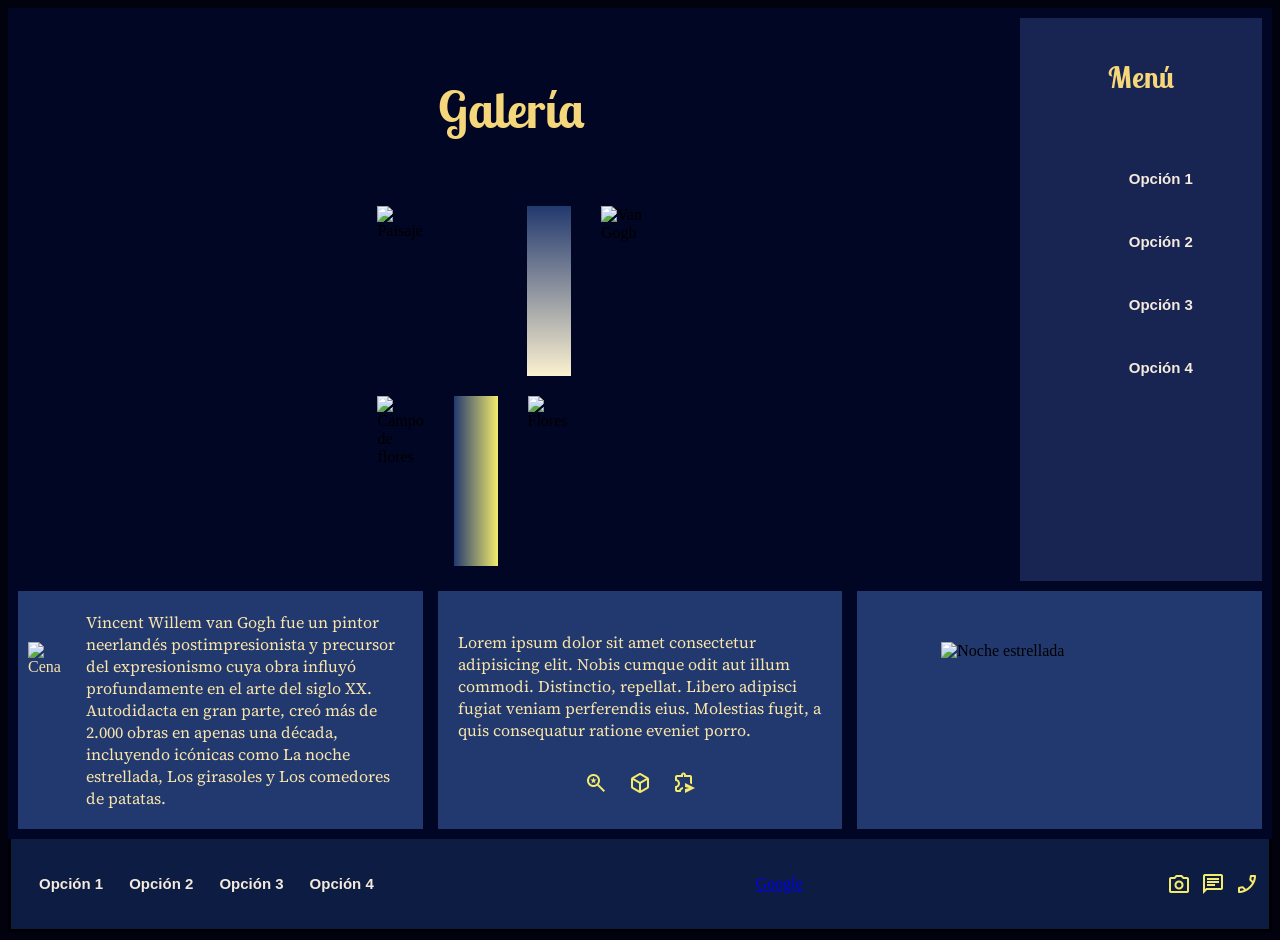
==== practica1.html @ 7284eb71 "Add files via upload" ====
<!DOCTYPE html>
<html lang="es">
    <head>
        <meta charset="UTF-8">
        <link rel="stylesheet" href="estilo.css"/>
        <link rel="preconnect" href="https://fonts.googleapis.com">
        <link rel="preconnect" href="https://fonts.gstatic.com" crossorigin>
        <link href="https://fonts.googleapis.com/css2?family=Lobster+Two:ital,wght@0,400;0,700;1,400;1,700&family=Source+Serif+4:ital,opsz,wght@0,8..60,200..900;1,8..60,200..900&display=swap" rel="stylesheet">
        <link rel="stylesheet" href="https://fonts.googleapis.com/css2?family=Material+Symbols+Outlined:opsz,wght,FILL,GRAD@24,400,0,0" />
        <title>Práctica 1</title>
    </head>
    <body>
        <main>
            <section id="principal">
                <section class="filaU">
                    <article class="gal">
                        <h3>Galería</h3>
                        <article class="contenedor">
                            <article class="filaC">
                                <article class="caja">
                                    <img src="imagenes/Obra paisaje.webp" width=100% height="170" alt="Paisaje">
                                </article>
                                <article class="cajaBG"></article>
                                <article class="cajaDG"></article>
                                <article class="caja">
                                    <img src="imagenes/Obra Van Gogh.webp" width=100% height="80" alt="Van Gogh">
                                </article>
                            </article>
                            <article class="filaC">
                                <article class="caja">
                                    <img src="imagenes/campodeflores.webp" width=100% height="80" alt="Campo de flores">
                                </article>
                                <article class="cajaDGD"></article>
                                <article class="caja">
                                    <img src="imagenes/Flores.webp" width=100% height="80" alt="Flores">
                                </article>
                                <article class="cajaBGD"></article>
                            </article>
                        </article>
                    </article>
                    <aside class="menu">
                        <h3>Menú</h3>
                        <nav>
                            <ul>
                                <li><a>Opción 1</a></li>
                                <li><a>Opción 2</a></li>
                                <li><a>Opción 3</a></li>
                                <li><a>Opción 4</a></li>
                            </ul>
                        </nav>
                    </aside>
                </section>
                <section class="filaD">
                    <article class="cajaI">
                        <img src="imagenes/cena.webp" width=60% height="70" alt="Cena">
                        <p>Vincent Willem van Gogh fue un pintor neerlandés postimpresionista y precursor del expresionismo cuya obra influyó profundamente en el arte del siglo XX. Autodidacta en gran parte, creó más de 2.000 obras en apenas una década, incluyendo icónicas como La noche estrellada, Los girasoles y Los comedores de patatas.</p>
                    </article>
                    <article class="cajaD">
                        <p>Lorem ipsum dolor sit amet consectetur adipisicing elit. Nobis cumque odit aut illum commodi. Distinctio, repellat. Libero adipisci fugiat veniam perferendis eius. Molestias fugit, a quis consequatur ratione eveniet porro.</p>
                        <article class="iconos">
                            <span class="material-symbols-outlined">
                                saved_search
                            </span>
                            <span class="material-symbols-outlined">
                                deployed_code
                            </span>
                            <span class="material-symbols-outlined">
                                send_time_extension
                            </span>
                        </article>
                    </article>
                    <article class="cajaDN">
                        <img src="imagenes/Nocheestrellada.webp" width=60% height="70" alt="Noche estrellada">
                    </article>
                </section>
            </section>
        </main>
        <footer>
            <article class="ListaPie">
                <nav>
                    <ul>
                        <li><a>Opción 4</a></li>
                        <li><a>Opción 3</a></li>
                        <li><a>Opción 2</a></li>
                        <li><a>Opción 1</a></li>
                    </ul>
                </nav>
            </article>
            <article class="GooglePie">
                <a href="https://www.google.com">Google</a>
            </article>
            <article class="IconosPie">
                <span class="material-symbols-outlined">
                    photo_camera
                </span>
                <span class="material-symbols-outlined">
                    chat
                </span>
                <span class="material-symbols-outlined">
                    phone_enabled
                </span>
            </article>
        </footer>
    </body>
</html>
---- estilo.css ----
body{
    background-color: #01020e;

}

p{
    font-family: "Source Serif 4", serif;
    margin: 15px;
}

#principal{
    display: flex;
    flex-direction: column;
    gap: 10px;
    padding: 10px;
    background-color: #020625;
}

.filaU{
    display:flex;
    gap: 15px;
    justify-content: center;
}

.gal{
    display: flex;
    padding: 10px;
    gap: 10px;
    flex-direction: column;
    width: 100%;
    align-items: center;
}

.gal h3{
    text-align: center;
    color: #f5d67a;
    font-size: 50px;
    font-family: "Lobster Two", sans-serif;
}

.contenedor{
    display: flex;
    flex-direction: column;
    gap: 10px;
}

.filaC{
    display: flex;
    gap: 20px;
}

.caja{
    display: flex;
    align-items: center;
    width: 60%;
    height: 170px;
    margin: 5px;

}

.caja img{
    width: 100%;
    height: 100%
}

.cajaBG{
    background-image: url('imagenes/Nocheestrellada.webp');
    width: 60%;
    height: 170px;
    margin: 5px;

}

.cajaBGD{
    background-image: url('imagenes/Obra\ paisaje.webp');
    width: 60%;
    height: 170px;
    margin: 5px;

}

.cajaDG{
    background-image: linear-gradient(to bottom, #22396F, #FCF1D0);
    width: 60%;
    height: 170px;
    margin: 5px;
}

.cajaDGD{
    background-image: linear-gradient(to left, #F4EB6C, #22396F);
    width: 60%;
    height: 170px;
    margin: 5px;
}

.menu{
    display: flex;
    flex-direction: column;
    padding: 10px;
    background-color: #182452;
    width: 23%;
}

.menu h3{
    color:#f5d67a;
    font-size: 30px;
    text-align: center;
    font-family: "Lobster Two", sans-serif;
}

.menu nav ul li{
    list-style: none;
    color: #f8e4a9;
    text-align: center;
    font-size: 20px;
    gap: 20px;
    margin: 40px;
}

nav li a{
    color:#F5EBDD;
    font-family:Verdana, Geneva, Tahoma, sans-serif;
    font-size: 15px;
    text-decoration: none;
    font-weight: bold;
    padding: 14px 8px;
    gap: 20px;
}

nav li a:hover{
    background-color: #6ca7eb;
    color:#413333;
    border-radius: 10px;
}

.filaD{
    display: flex;
    gap: 15px;
}

.cajaI{
    display: flex;
    align-items: center;
    background-color: #22396F;
    gap: 5px;
    padding: 5px;
    width: 35%;
    color: #f8e4a9;
}

.cajaI img{
    width: 60%;
    height: 60%;
    margin: 5px;
}

.cajaD{
    display: flex;
    align-items: center;
    background-color: #22396F;
    gap: 5px;
    padding: 5px;
    width: 35%;
    color: #f8e4a9;
    flex-direction: column;
    justify-content: center;
}

.cajaD img{
    width: 60%;
    height: 60%;
    margin: 5px;
}

.cajaDN{
    display: flex;
    justify-content: center;
    align-items: center;
    background-color: #22396F;
    gap: 5px;
    padding: 5px;
    width: 35%;
}

.cajaDN img{
    width: 60%;
    height: 60%;
}

footer{
    display: flex;
    align-items: center;
    padding: 10px;
    justify-content: space-between;
    border-style: solid;
    border-top: #2c4786;
    background-color: #0D1C42;

}

.ListaPie nav ul{
    list-style: none;
    display: flex;
    gap: 10px;
    padding: 10px;
    flex-direction: row-reverse;
    color: #ffe69b;
}

.iconos{
    display: flex;
    flex-direction: row;
    gap: 20px;
    margin: 10px;
}

.IconosPie{
    display: flex;
    gap: 10px;
    font-size: 15px;
}

.material-symbols-outlined {
    font-size: 50px;
    color: #F4EB6C;
}
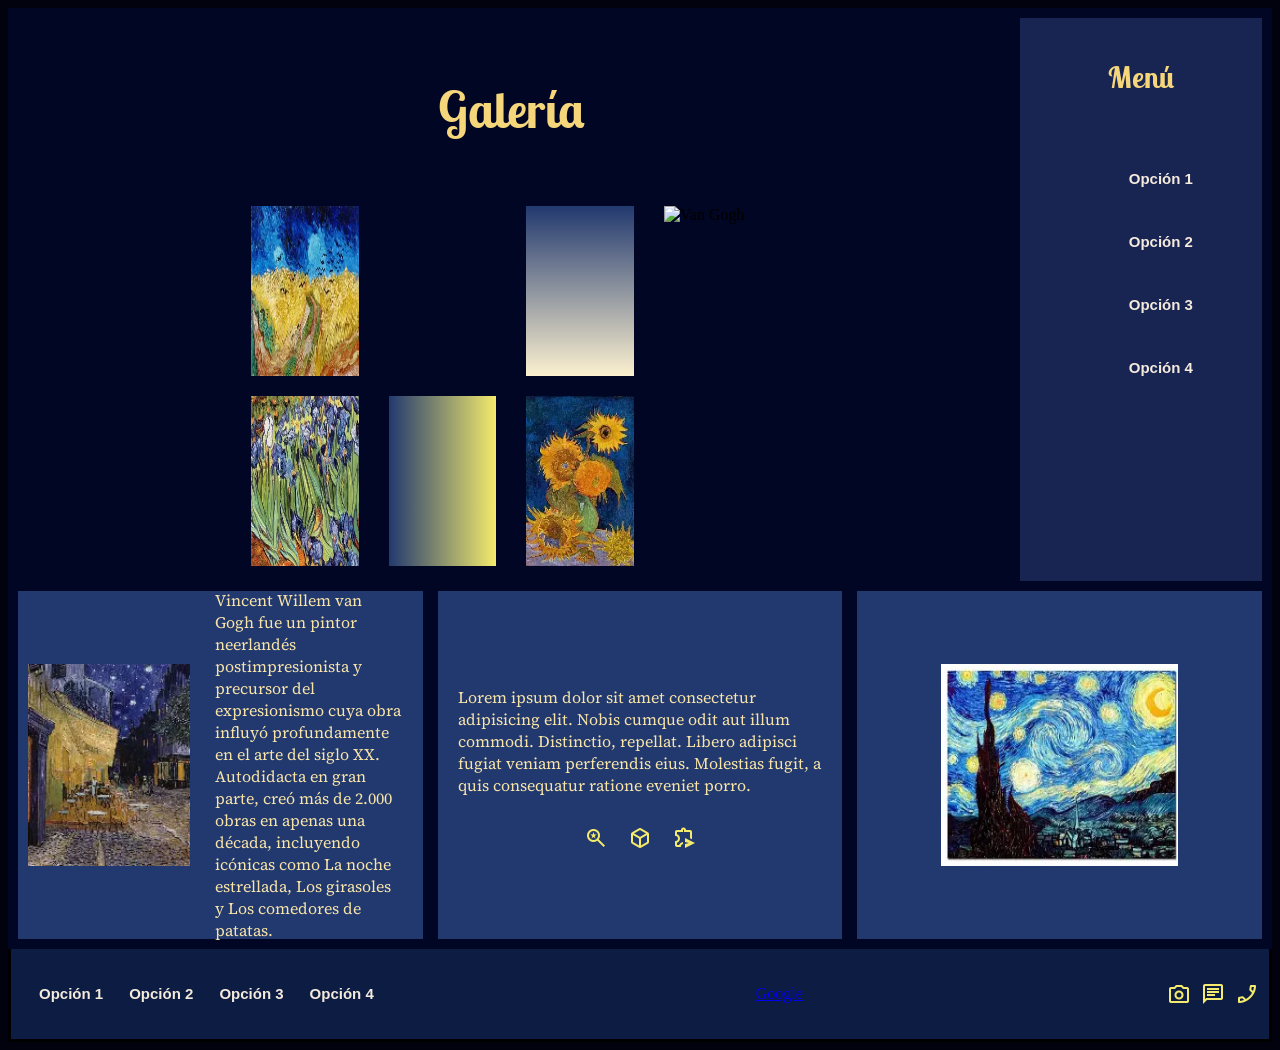
==== commit ffe1271a: "Fix image paths and clean HTML in practica1.html Updated image source paths and cleaned up HTML stru" ====
--- a/practica1.html
+++ b/practica1.html
@@ -18,21 +18,21 @@
                         <article class="contenedor">
                             <article class="filaC">
                                 <article class="caja">
-                                    <img src="imagenes/Obra paisaje.webp" width=100% height="170" alt="Paisaje">
+                                    <img src="Obra paisaje.webp" width=100% height="170" alt="Paisaje">
                                 </article>
                                 <article class="cajaBG"></article>
                                 <article class="cajaDG"></article>
                                 <article class="caja">
-                                    <img src="imagenes/Obra Van Gogh.webp" width=100% height="80" alt="Van Gogh">
+                                    <img src="Obra Van Gogh.webp" width=100% height="80" alt="Van Gogh">
                                 </article>
                             </article>
                             <article class="filaC">
                                 <article class="caja">
-                                    <img src="imagenes/campodeflores.webp" width=100% height="80" alt="Campo de flores">
+                                    <img src="campodeflores.webp" width=100% height="80" alt="Campo de flores">
                                 </article>
                                 <article class="cajaDGD"></article>
                                 <article class="caja">
-                                    <img src="imagenes/Flores.webp" width=100% height="80" alt="Flores">
+                                    <img src="Flores.webp" width=100% height="80" alt="Flores">
                                 </article>
                                 <article class="cajaBGD"></article>
                             </article>
@@ -52,7 +52,7 @@
                 </section>
                 <section class="filaD">
                     <article class="cajaI">
-                        <img src="imagenes/cena.webp" width=60% height="70" alt="Cena">
+                        <img src="cena.webp" width=60% height="70" alt="Cena">
                         <p>Vincent Willem van Gogh fue un pintor neerlandés postimpresionista y precursor del expresionismo cuya obra influyó profundamente en el arte del siglo XX. Autodidacta en gran parte, creó más de 2.000 obras en apenas una década, incluyendo icónicas como La noche estrellada, Los girasoles y Los comedores de patatas.</p>
                     </article>
                     <article class="cajaD">
@@ -70,7 +70,7 @@
                         </article>
                     </article>
                     <article class="cajaDN">
-                        <img src="imagenes/Nocheestrellada.webp" width=60% height="70" alt="Noche estrellada">
+                        <img src="Nocheestrellada.webp" width=60% height="70" alt="Noche estrellada">
                     </article>
                 </section>
             </section>
@@ -102,4 +102,4 @@
             </article>
         </footer>
     </body>
-</html>+</html>
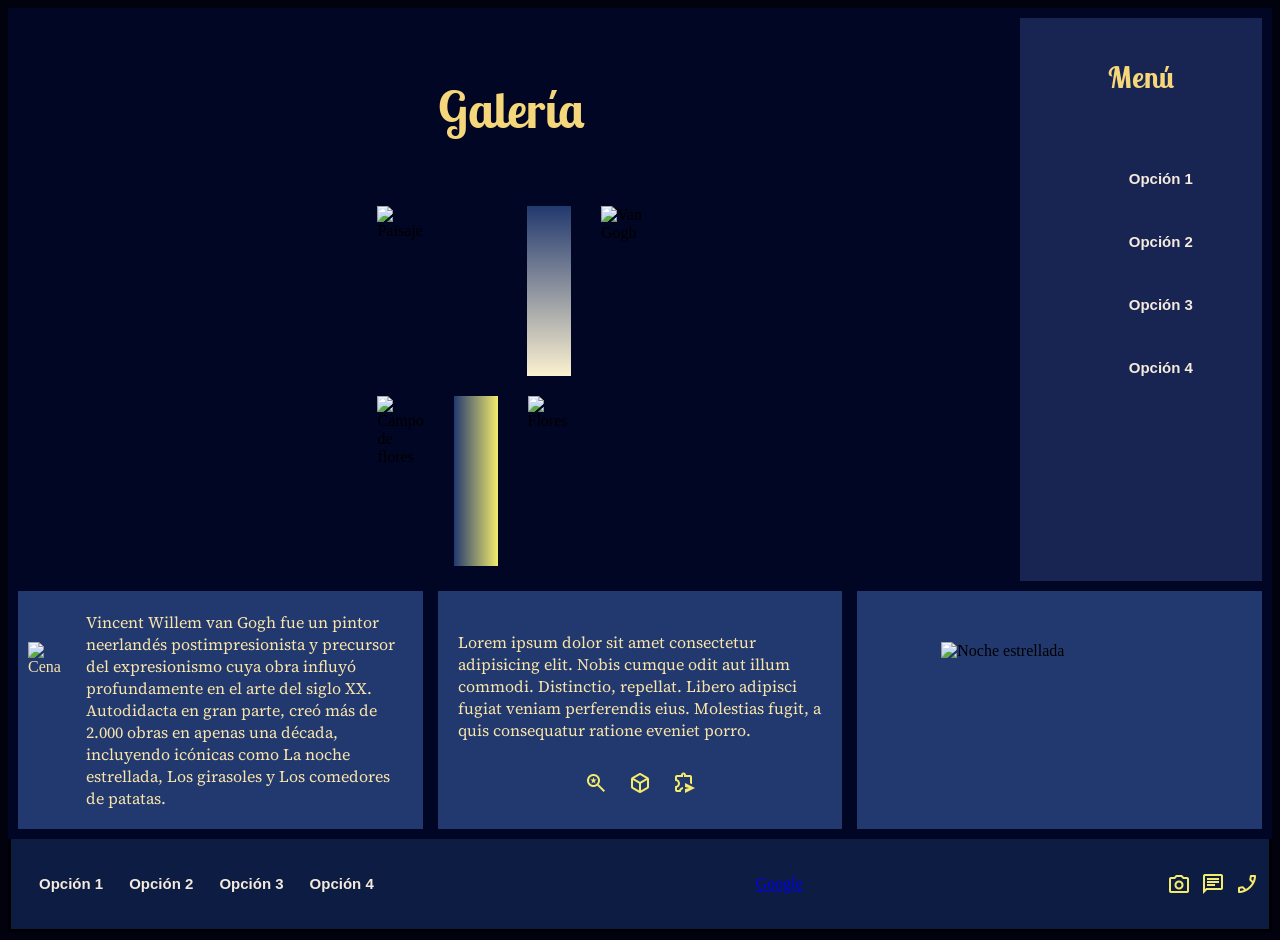
==== commit 5dc4bfbd: "Fix image paths in practica1.html Updated image paths to include 'imagenes/' prefix." ====
--- a/practica1.html
+++ b/practica1.html
@@ -18,21 +18,21 @@
                         <article class="contenedor">
                             <article class="filaC">
                                 <article class="caja">
-                                    <img src="Obra paisaje.webp" width=100% height="170" alt="Paisaje">
+                                    <img src="imagenes/Obra paisaje.webp" width=100% height="170" alt="Paisaje">
                                 </article>
                                 <article class="cajaBG"></article>
                                 <article class="cajaDG"></article>
                                 <article class="caja">
-                                    <img src="Obra Van Gogh.webp" width=100% height="80" alt="Van Gogh">
+                                    <img src="imagenes/Obra Van Gogh.webp" width=100% height="80" alt="Van Gogh">
                                 </article>
                             </article>
                             <article class="filaC">
                                 <article class="caja">
-                                    <img src="campodeflores.webp" width=100% height="80" alt="Campo de flores">
+                                    <img src="imagenes/campodeflores.webp" width=100% height="80" alt="Campo de flores">
                                 </article>
                                 <article class="cajaDGD"></article>
                                 <article class="caja">
-                                    <img src="Flores.webp" width=100% height="80" alt="Flores">
+                                    <img src="imagenes/Flores.webp" width=100% height="80" alt="Flores">
                                 </article>
                                 <article class="cajaBGD"></article>
                             </article>
@@ -52,7 +52,7 @@
                 </section>
                 <section class="filaD">
                     <article class="cajaI">
-                        <img src="cena.webp" width=60% height="70" alt="Cena">
+                        <img src="imagenes/cena.webp" width=60% height="70" alt="Cena">
                         <p>Vincent Willem van Gogh fue un pintor neerlandés postimpresionista y precursor del expresionismo cuya obra influyó profundamente en el arte del siglo XX. Autodidacta en gran parte, creó más de 2.000 obras en apenas una década, incluyendo icónicas como La noche estrellada, Los girasoles y Los comedores de patatas.</p>
                     </article>
                     <article class="cajaD">
@@ -70,7 +70,7 @@
                         </article>
                     </article>
                     <article class="cajaDN">
-                        <img src="Nocheestrellada.webp" width=60% height="70" alt="Noche estrellada">
+                        <img src="imagenes/Nocheestrellada.webp" width=60% height="70" alt="Noche estrellada">
                     </article>
                 </section>
             </section>
